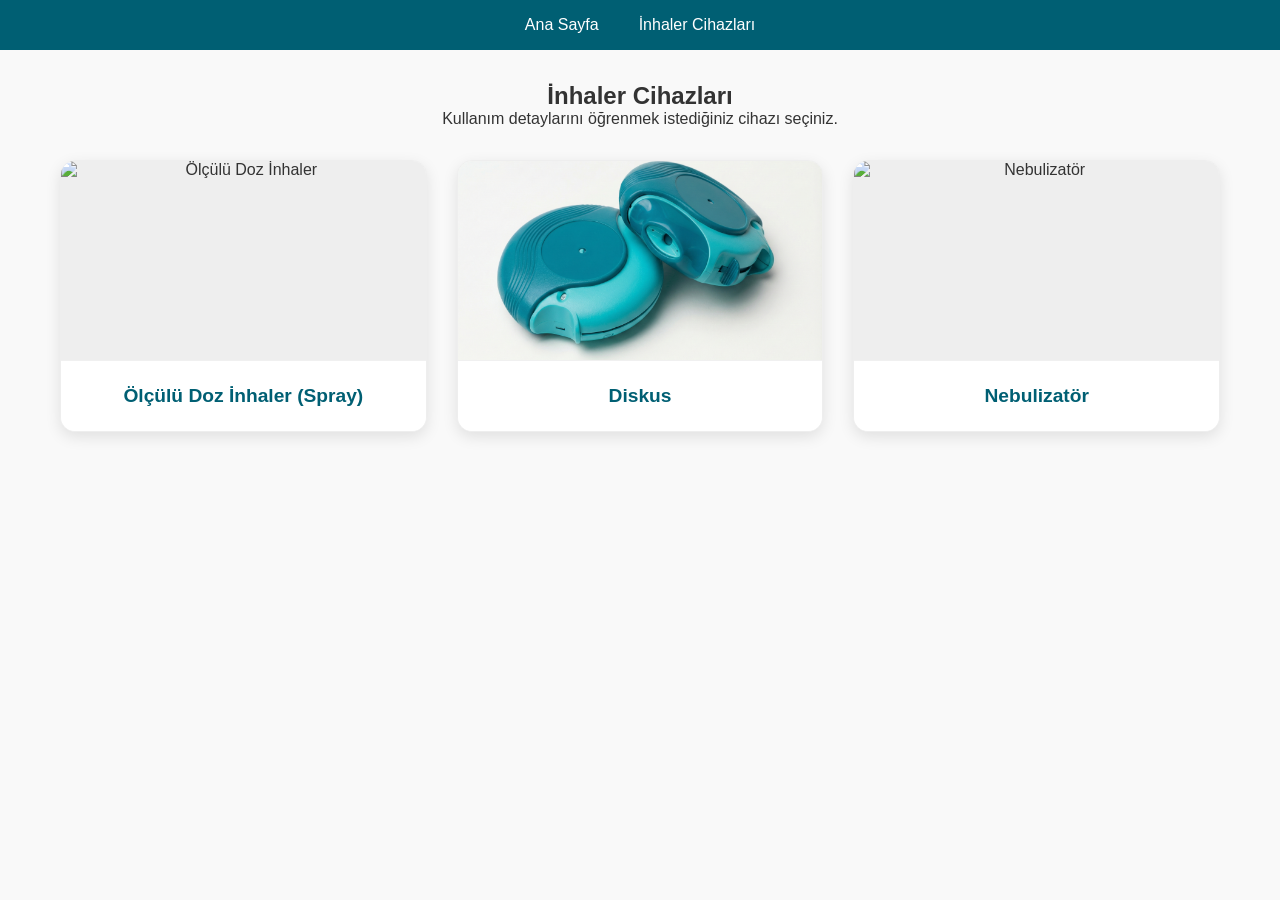
==== inhaler/inhaler.html @ c70c44d9 "update and add" ====
<!DOCTYPE html>
<html lang="tr">
<head>
    <meta charset="UTF-8">
    <meta name="viewport" content="width=device-width, initial-scale=1.0">
    <title>İnhaler Cihazları - Dr. Faig Teymurlu</title>
    <link rel="stylesheet" href="inhaler.css">
</head>
<body>

    <header>
        <nav>
            <ul>
                <li><a href="../index.html">Ana Sayfa</a></li>
                <li><a href="inhaler.html" class="active">İnhaler Cihazları</a></li>
            </ul>
        </nav>
    </header>

    <main>
        <section class="device-section">
            <h1>İnhaler Cihazları</h1>
            <p>Kullanım detaylarını öğrenmek istediğiniz cihazı seçiniz.</p>
            
            <div class="device-grid">
                <a href="#" class="device-card">
                    <div class="img-box">
                        <img src="http://googleusercontent.com/image_collection/image_retrieval/10463232230668818844_0
                        " alt="Ölçülü Doz İnhaler">
                    </div>
                    <h3>Ölçülü Doz İnhaler (Spray)</h3>
                </a>

                <a href="diskus/diskus.html" class="device-card">
                    <div class="img-box">
                        <img src="resim/diskus.png" alt="Diskus">
                    </div>
                    <h3>Diskus</h3>
                </a>

                <a href="#" class="device-card">
                    <div class="img-box">
                        <img src="http://googleusercontent.com/image_collection/image_retrieval/3768827046523712015_0
                        " alt="Nebulizatör">
                    </div>
                    <h3>Nebulizatör</h3>
                </a>
            </div>
        </section>
    </main>

</body>
</html>
---- inhaler/inhaler.css ----
/* --- TEMEL AYARLAR (Bu sayfa için) --- */
* { margin: 0; padding: 0; box-sizing: border-box; }

body {
    font-family: 'Segoe UI', Tahoma, Geneva, Verdana, sans-serif;
    background-color: #f9f9f9;
    color: #333;
}

/* Header & Navigasyon (Aynısı korunmalı) */
header {
    background-color: #005f73;
    padding: 1rem 0;
}

nav ul {
    display: flex;
    justify-content: center;
    list-style: none;
}

nav ul li { margin: 0 20px; }

nav ul li a {
    color: white;
    text-decoration: none;
    font-weight: 500;
}

/* --- İNHALER SAYFASI ÖZEL TASARIMI --- */
.device-section {
    padding: 4rem 2rem;
    text-align: center;
}

.device-grid {
    display: grid;
    grid-template-columns: repeat(auto-fit, minmax(280px, 1fr));
    gap: 30px;
    max-width: 1200px;
    margin: 3rem auto 0; /* Ortalama */
}

.device-card {
    background: white;
    border-radius: 12px;
    overflow: hidden;
    text-decoration: none;
    color: inherit;
    box-shadow: 0 4px 10px rgba(0,0,0,0.1);
    transition: transform 0.3s ease;
    border: 1px solid #eee;
}

.device-card:hover {
    transform: translateY(-5px);
    border-color: #005f73;
}

.img-box {
    height: 220px;
    background: #fff;
    display: flex;
    align-items: center;
    justify-content: center;
    border-bottom: 1px solid #f0f0f0;
}

.img-box img {
    max-width: 100%;
    max-height: 100%;
}

.device-card h3 {
    padding: 1.5rem;
    color: #005f73;
}

/* Mobil Uyum */
@media (max-width: 768px) {
    nav ul { flex-direction: column; align-items: center; gap: 10px; }
}

/* İnhaler Sayfası Stilleri */
.device-section {
    padding-top: 2rem; /* Header'dan pay */
}

.device-grid {
    display: grid;
    grid-template-columns: repeat(auto-fit, minmax(280px, 1fr));
    gap: 30px;
    width: 100%;
    max-width: 1200px;
    margin-top: 2rem;
    padding: 0 20px;
}

.device-card {
    background: white;
    border-radius: 15px;
    overflow: hidden;
    box-shadow: 0 5px 15px rgba(0,0,0,0.1);
    text-decoration: none; /* Link alt çizgisini kaldır */
    color: inherit;
    transition: transform 0.3s, box-shadow 0.3s;
    display: flex;
    flex-direction: column;
}

.device-card:hover {
    transform: translateY(-8px);
    box-shadow: 0 8px 25px rgba(0,0,0,0.2);
}

.img-box {
    width: 100%;
    height: 200px;
    background-color: #eee;
    display: flex;
    align-items: center;
    justify-content: center;
}

.img-box img {
    width: 100%;
    height: 100%;
    object-fit: cover;
}

.device-card h3 {
    padding: 1.5rem;
    text-align: center;
    background-color: #fff;
    color: #005f73;
    font-size: 1.2rem;
}
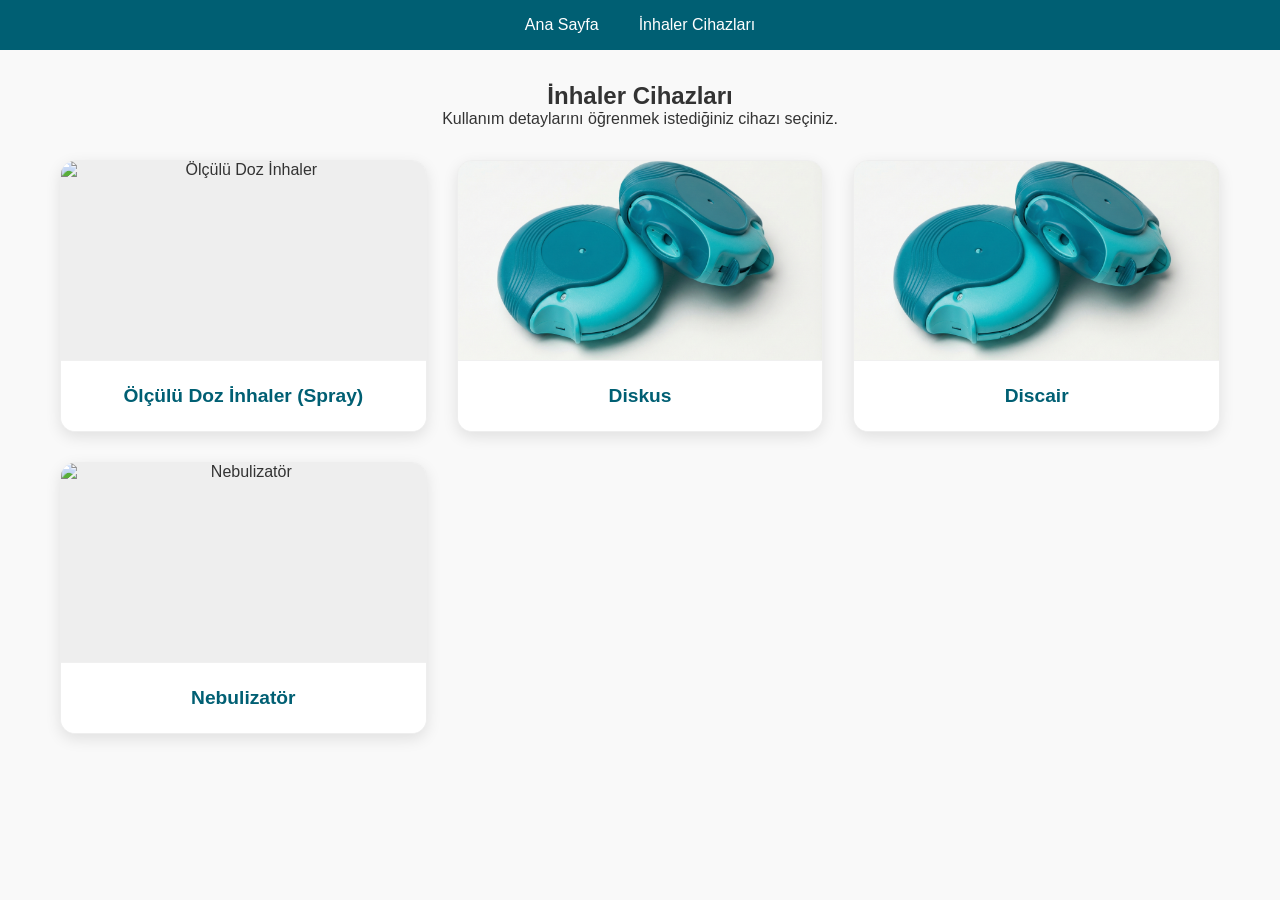
==== commit 3e5c432f: "update" ====
--- a/inhaler/inhaler.html
+++ b/inhaler/inhaler.html
@@ -38,6 +38,13 @@
                     <h3>Diskus</h3>
                 </a>
 
+                <a href="diskus/diskus.html" class="device-card">
+                    <div class="img-box">
+                        <img src="resim/diskus.png" alt="Diskus">
+                    </div>
+                    <h3>Discair</h3>
+                </a>
+
                 <a href="#" class="device-card">
                     <div class="img-box">
                         <img src="http://googleusercontent.com/image_collection/image_retrieval/3768827046523712015_0
